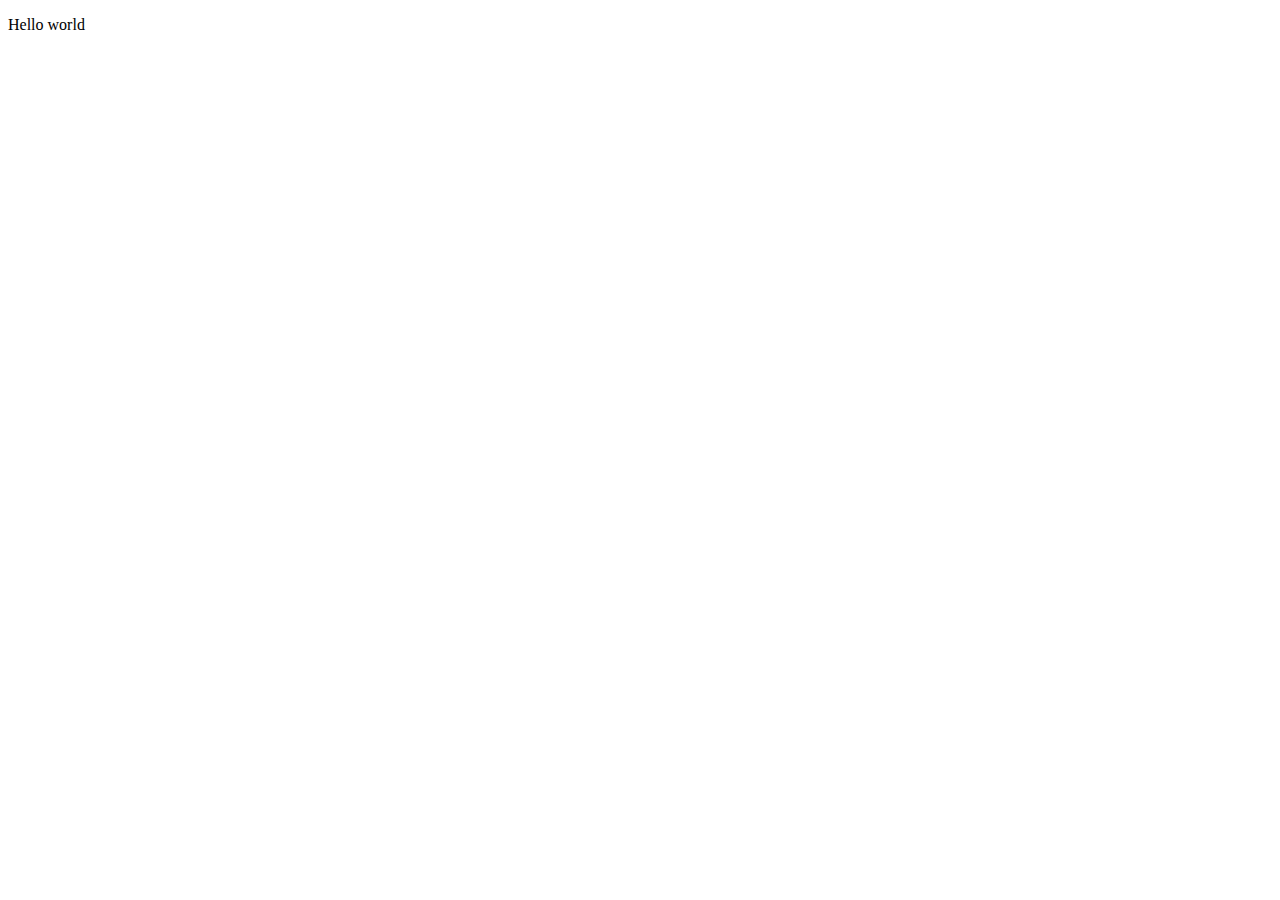
==== index.html @ 00ae9e0c "html,cssファイル新規作成" ====
<!DOCTYPE html>
<html lang="en">
<head>
  <meta charset="UTF-8">
  <meta name="viewport" content="width=device-width, initial-scale=1.0">
  <title>parallax-challenge</title>
  <link rel="stylesheet" href="/css/style.css">
</head>
<body>
  <p>Hello world</p>
</body>
</html>
---- css/style.css ----
@charset "UTF-8";
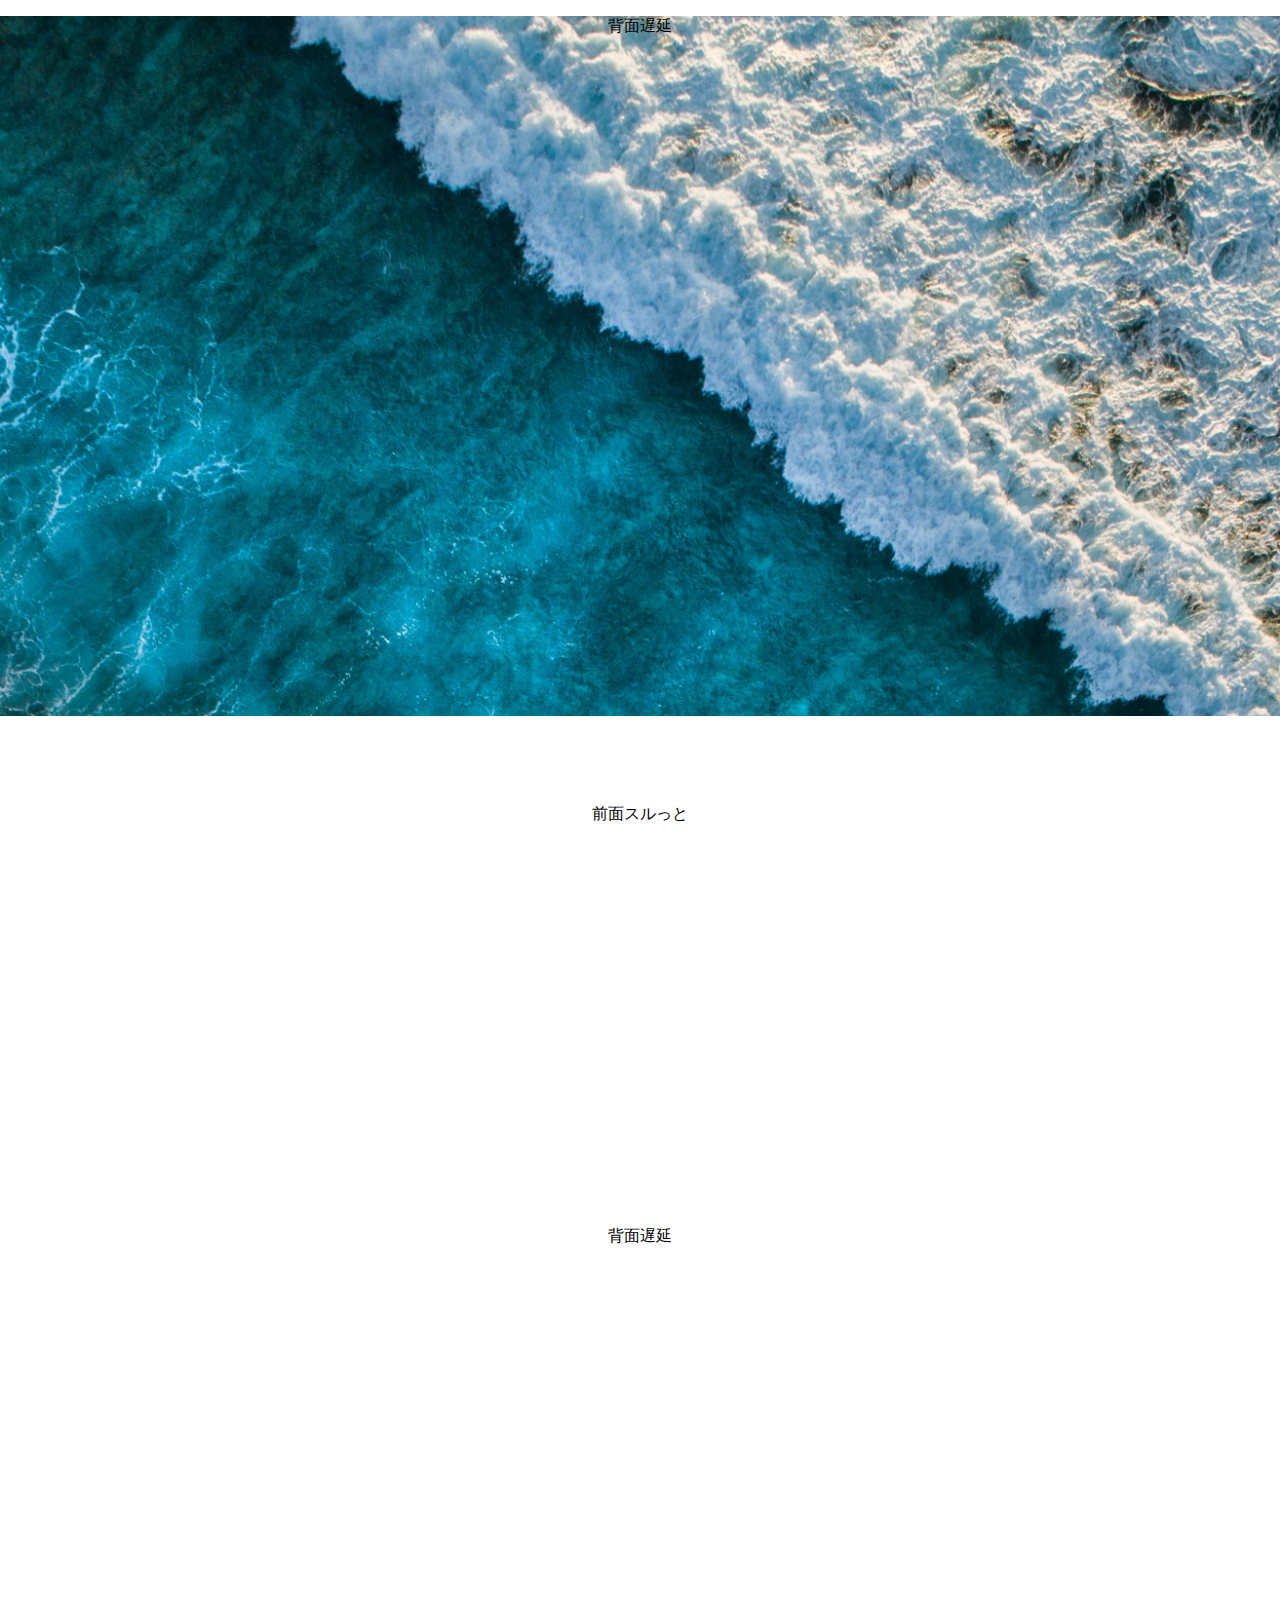
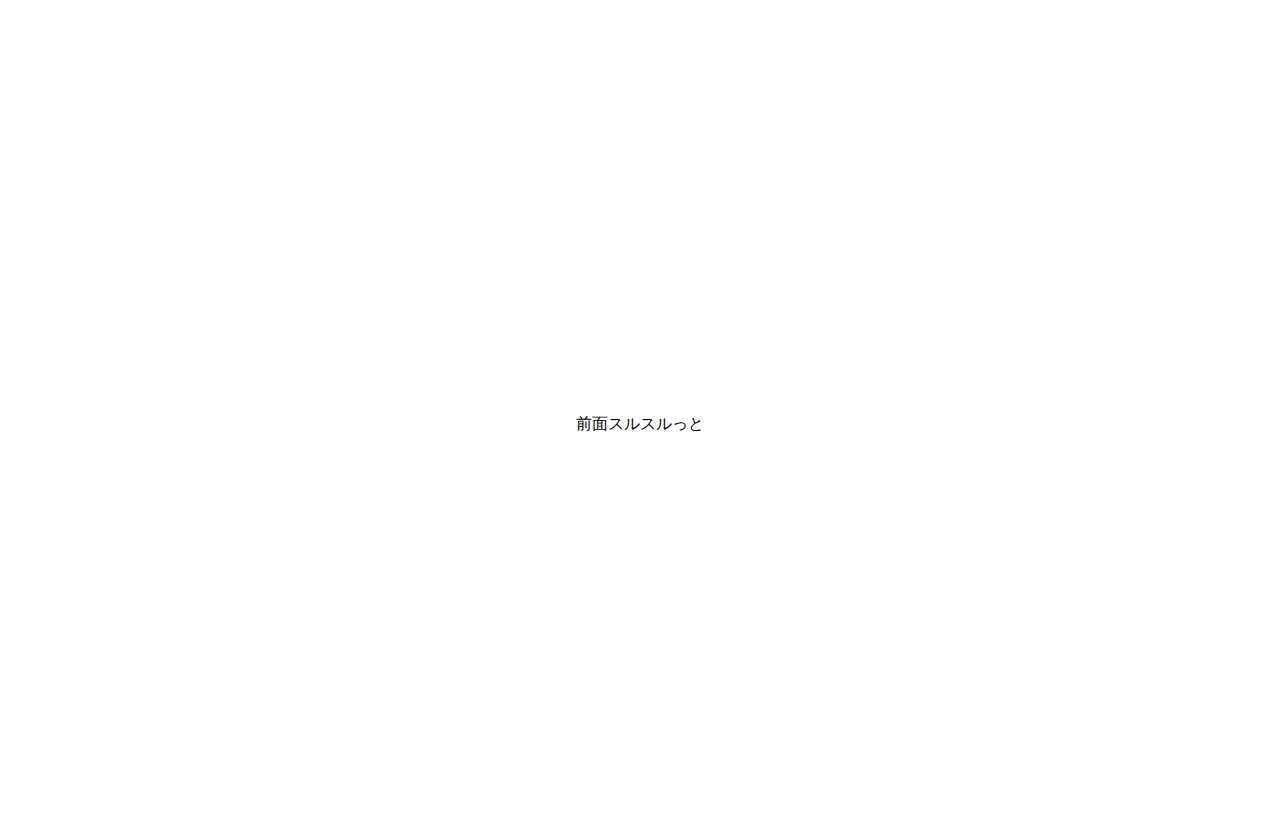
==== commit e25f25a8: "html,cssファイル修正" ====
--- a/index.html
+++ b/index.html
@@ -4,9 +4,25 @@
   <meta charset="UTF-8">
   <meta name="viewport" content="width=device-width, initial-scale=1.0">
   <title>parallax-challenge</title>
-  <link rel="stylesheet" href="/css/style.css">
+  <link rel="stylesheet" href="css/style.css">
 </head>
 <body>
-  <p>Hello world</p>
+  <div class="wrapper">
+    <div class="parallax-box bgi1" id="parallax-01">
+      <p>背面遅延</p>
+    </div>
+    <div class="contents-box">
+      <p>前面スルっと</p>
+    </div>
+    <div class="parallax-box bgi2" id="parallax-02">
+      <p>背面遅延</p>
+    </div>
+    <div class="contents-box">
+      <p>前面スルスルっと</p>
+    </div>
+  </div>
+  
+<script src="https://code.jquery.com/jquery-3.1.1.js"></script>
+<script src="js/style.js"></script>
 </body>
 </html>
--- a/css/style.css
+++ b/css/style.css
@@ -1 +1,27 @@
 @charset "UTF-8";
+body{
+  margin: 0;
+}
+
+.parallax-box{
+  min-height: 700px;
+  text-align: center;
+  background-position: center top;
+  background-repeat: no-repeat;
+  background-size: cover;
+}
+
+.contents-box{
+  min-height: 350px;
+  text-align: center;
+  padding: 72px;
+  background-color: #fff;
+}
+
+.bgi1{
+  background-image: url(../img/sea.jpg);
+}
+
+.bgi2{
+  background-image: url(../img/forest.jpg);
+}
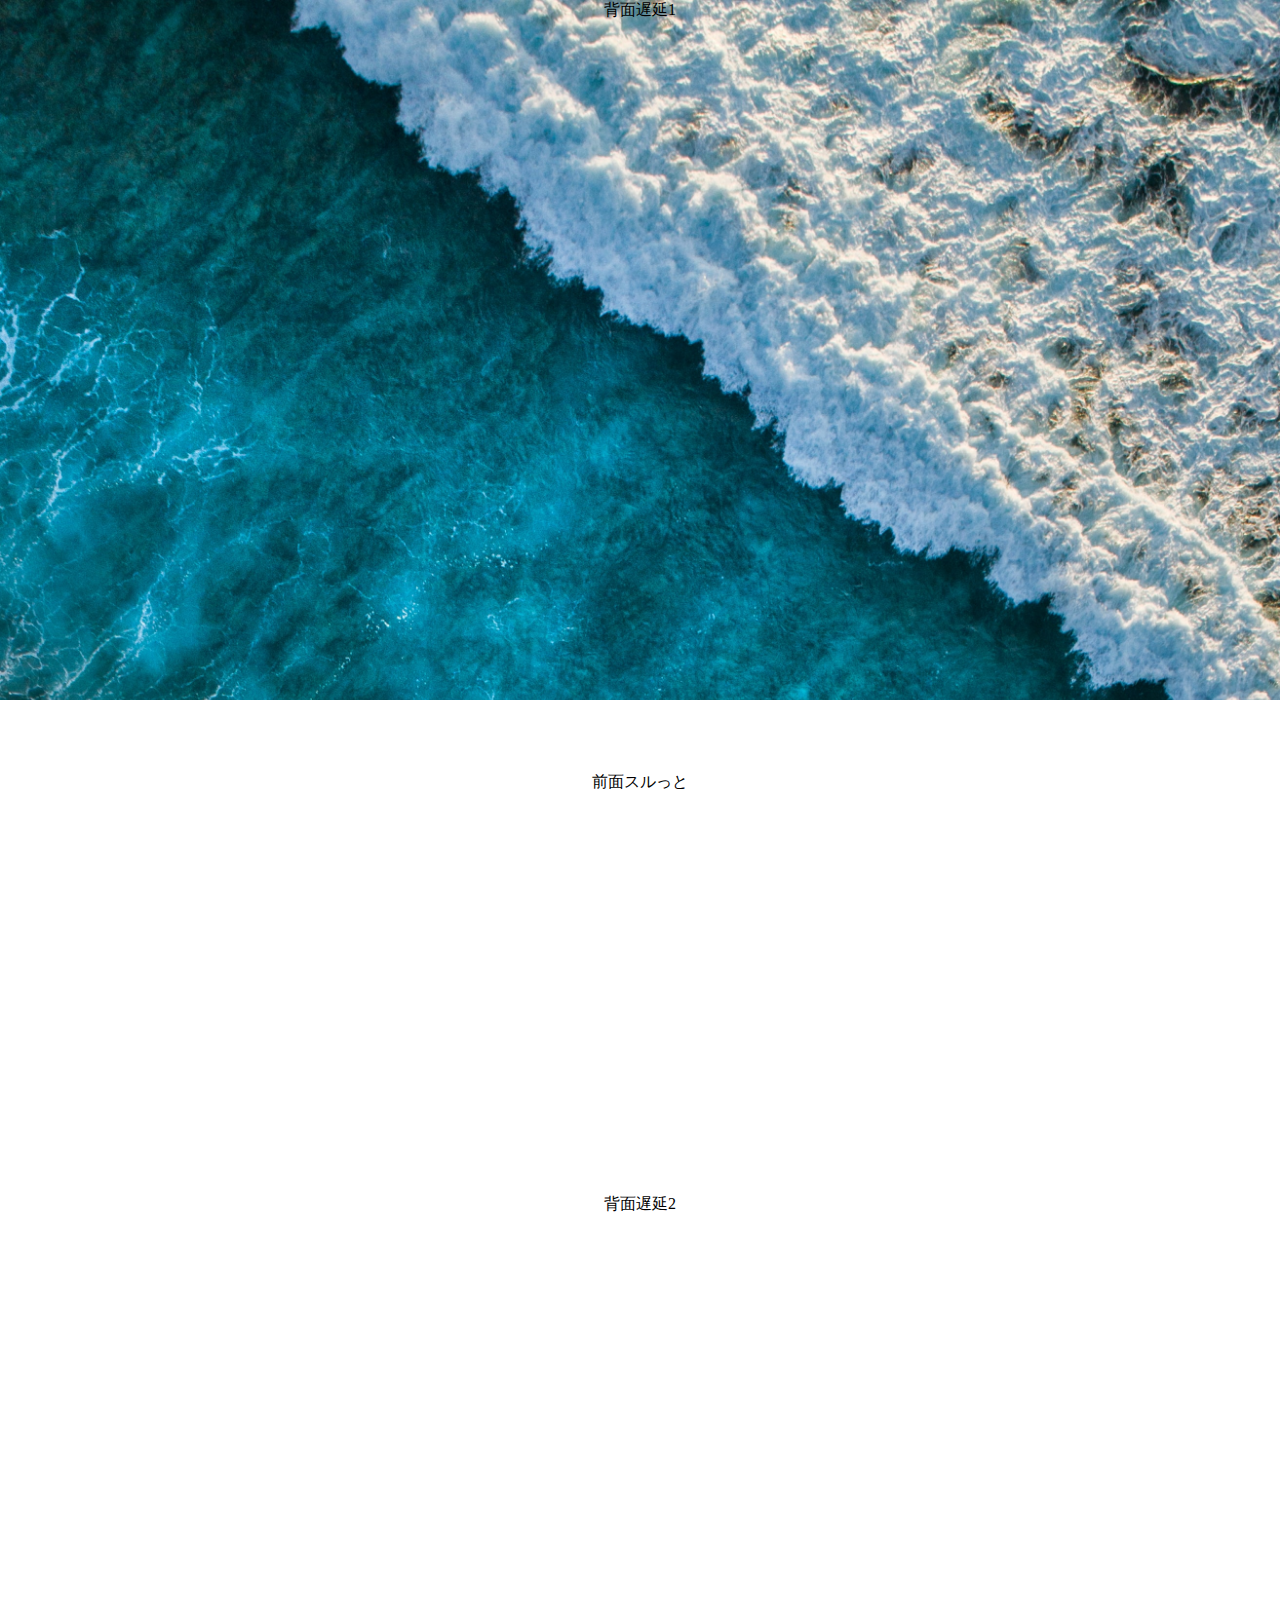
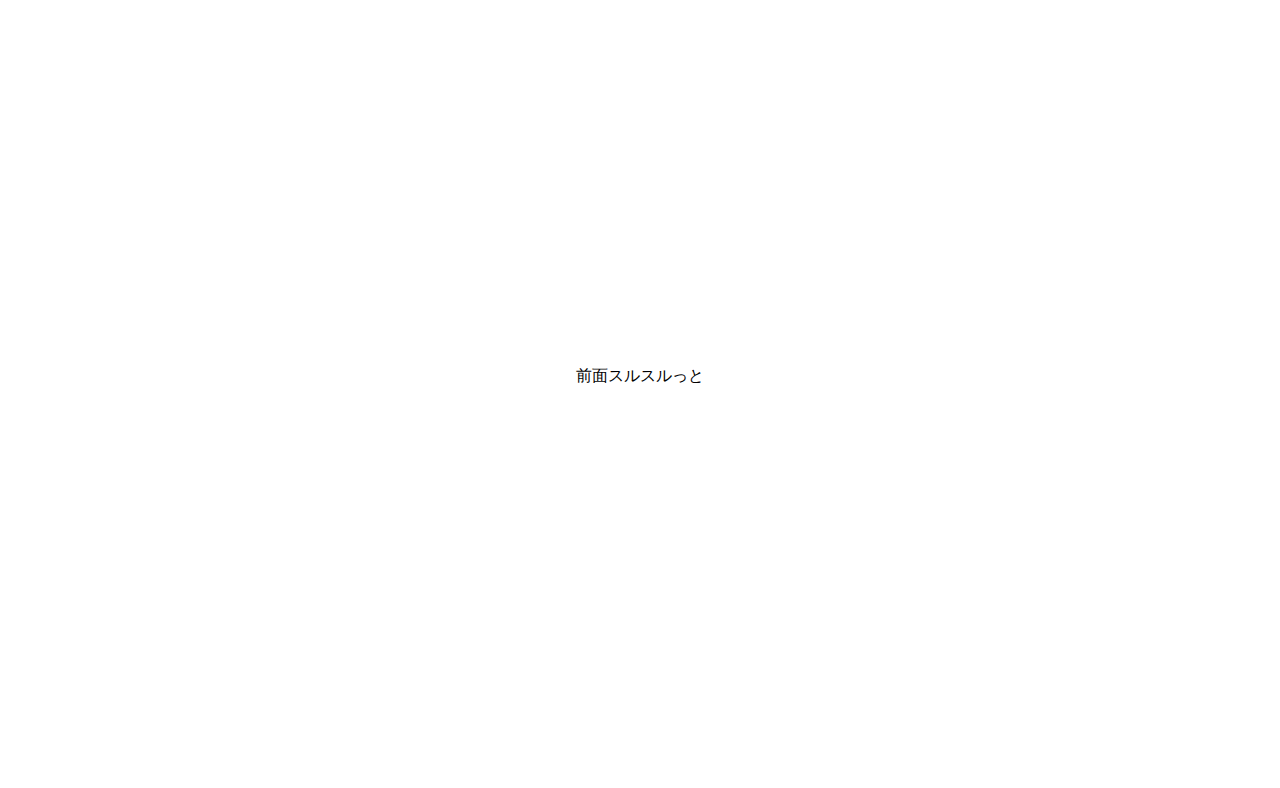
==== commit fa33f96e: "html,cssの微調整" ====
--- a/index.html
+++ b/index.html
@@ -9,19 +9,19 @@
 <body>
   <div class="wrapper">
     <div class="parallax-box bgi1" id="parallax-01">
-      <p>背面遅延</p>
+      <p>背面遅延1</p>
     </div>
     <div class="contents-box">
       <p>前面スルっと</p>
     </div>
     <div class="parallax-box bgi2" id="parallax-02">
-      <p>背面遅延</p>
+      <p>背面遅延2</p>
     </div>
     <div class="contents-box">
       <p>前面スルスルっと</p>
     </div>
   </div>
-  
+
 <script src="https://code.jquery.com/jquery-3.1.1.js"></script>
 <script src="js/style.js"></script>
 </body>
--- a/css/style.css
+++ b/css/style.css
@@ -1,5 +1,5 @@
 @charset "UTF-8";
-body{
+body,p{
   margin: 0;
 }
 
